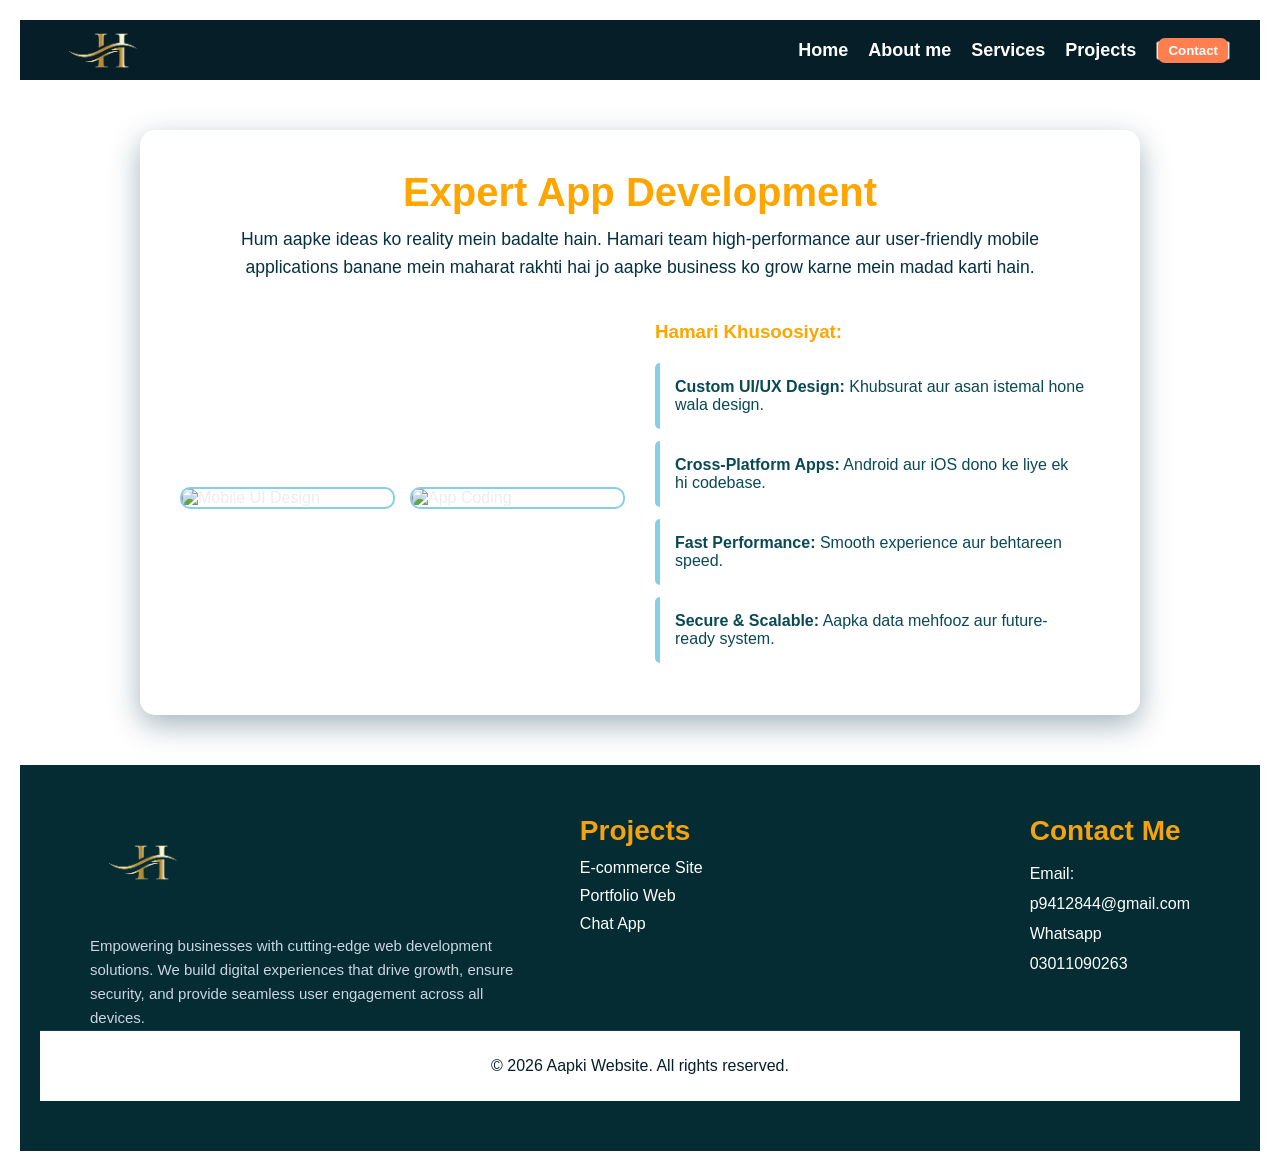
==== app.services.html @ 9d3aefec "Initial commit" ====
<!DOCTYPE html>
<html lang="en">
<head>
    <meta charset="UTF-8">
    <meta name="viewport" content="width=device-width, initial-scale=1.0">
    <title>About Me</title>
     <link rel="stylesheet" href="app.services.css">
     <link rel="stylesheet" href="portfolio.css">
    <link rel="stylesheet" href="https://cdnjs.cloudflare.com/ajax/libs/font-awesome/7.0.1/css/all.min.css">
</head>
<body>

  <nav class="navbar">
    <img class="logo" src="images/logoh1.jpeg" alt="logo">
    <ul>
      <li><a href="/portfolio.html">Home</a></li>
      <li><a href="/about.html">About me</a></li>
      <li><a href="/Services.html">Services</a></li>
      <li><a href="/Projects.html">Projects</a></li>
     <button><a href="/contact.html" class="contact-btn">Contact</a></button>
    </ul>
  </nav>

  <section class="app-dev-container">
        <div class="content-header">
            <h1>Expert App Development</h1>
            <p>Hum aapke ideas ko reality mein badalte hain. Hamari team high-performance aur user-friendly mobile applications banane mein maharat rakhti hai jo aapke business ko grow karne mein madad karti hain.</p>
        </div>

        <div class="main-content">
            <div class="image-gallery">
                <div class="img-box">
                    <img src="https://images.unsplash.com/photo-1512941937669-90a1b58e7e9c?auto=format&fit=crop&q=80&w=500" alt="Mobile UI Design">
                </div>
                <div class="img-box">
                    <img src="https://images.unsplash.com/photo-1551650975-87deedd944c3?auto=format&fit=crop&q=80&w=500" alt="App Coding">
                </div>
            </div>

            <div class="points-list">
                <h3>Hamari Khusoosiyat:</h3>
                <ul>
                    <li><strong>Custom UI/UX Design:</strong> Khubsurat aur asan istemal hone wala design.</li>
                    <li><strong>Cross-Platform Apps:</strong> Android aur iOS dono ke liye ek hi codebase.</li>
                    <li><strong>Fast Performance:</strong> Smooth experience aur behtareen speed.</li>
                    <li><strong>Secure & Scalable:</strong> Aapka data mehfooz aur future-ready system.</li>
                </ul>
            </div>
        </div>
    </section>

   <!-- footer  -->
<footer class="main-footer">
    <div class="footer-container">
        
        <div class="footer-left">
            <img src="images/logoh1.jpeg" alt="Logo" class="logo">
            <p class="description">
                Empowering businesses with cutting-edge web development solutions. 
                We build digital experiences that drive growth, ensure security, 
                and provide seamless user engagement across all devices.
            </p>
        </div>

        <div class="footer-right">
            <div class="projects">
                <h2>Projects</h2>
                <ul>
                    <li>E-commerce Site</li>
                    <li>Portfolio Web</li>
                    <li>Chat App</li>
                </ul>
            </div>
            </div>
    <div class="contact-me">
       <h2>Contact Me</h2>
    <p> Email: <br>p9412844@gmail.com</p>
    <p> Whatsapp <i class="fa-brands fa-whatsapp"></i> <br> 03011090263</p>
  </div>
</div>
<section class="copy1">
        <div class="my-copyright">
                <p>&copy; 2026 Aapki Website. All rights reserved.</p>
        </div>
        </section>
</body>
</html>
---- app.services.css ----
*{
  margin: 0;
  padding: 0;
  box-sizing: border-box;
  font-family: Arial, Helvetica, sans-serif;
}
body {
    font-family: 'Segoe UI', Tahoma, Geneva, Verdana, sans-serif;
    background-color: #f9f9f9;
    margin: 0;
    padding: 20px;
    color: #333;
}

.app-dev-container {
    max-width: 1000px;
    margin: 50px auto;
    background: #fff;
    padding: 40px;
    border-radius: 15px;
    box-shadow: 0 10px 30px rgba(2, 47, 66, 0.356);
}

/* Header Styling */
.content-header {
    text-align: center;
    margin-bottom: 40px;
}

.content-header h1 {
    color: orange; 
    font-size: 2.5rem;
    margin-bottom: 10px;
}

.content-header p {
    font-size: 1.1rem;
    line-height: 1.6;
    color: rgb(5, 49, 66);
    max-width: 800px;
    margin: 0 auto;
}

.main-content {
    display: flex;
    flex-wrap: wrap;
    gap: 30px;
    align-items: center;
}

/* Image Gallery with Hover Effects */
.image-gallery {
    flex: 1;
    display: flex;
    gap: 15px;
}

.img-box {
    flex: 1;
    overflow: hidden;
    border-radius: 10px;
    border: 2px solid skyblue; 
}

.img-box img {
    width: 100%;
    height: 250px;
    object-fit: cover;
    transition: transform 0.5s ease, filter 0.5s ease;
}

/* Hover Effect */
.img-box:hover img {
    transform: scale(1.1);
    filter: brightness(80%);
}

/* Points List Styling */
.points-list {
    flex: 1;
}

.points-list h3 {
    color: orange;
    margin-bottom: 20px;
}

.points-list ul {
    list-style: none;
    padding: 0;
}

.points-list li {
    background: white; 
    margin-bottom: 12px;
    padding: 15px;
    border-left: 5px solid skyblue;
    border-radius: 5px;
    transition: 0.3s;
    color: #094954;
}

.points-list li:hover {
    transform: translateX(10px);
    background: skyblue;
}

.points-list li strong {
    color: #094954;
}
---- portfolio.css ----
/* RESET */
*{
  margin: 0;
  padding: 0;
  box-sizing: border-box;
  font-family: Arial, Helvetica, sans-serif;
}

/* BODY */
body{
  color: #ededed;
  background-color: white; /* optional dark bg */
}

/* NAVBAR */
.navbar{
  display: flex;
  justify-content: space-between;
  align-items: center;
  padding: 15px 30px;
  background-color: rgb(5, 30, 40);
  height: 60px;
  color: white;
}

.navbar ul{
  display: flex;
  align-items: center;
  gap: 20px;
  list-style: none;
}

.navbar ul li a{
  text-decoration: none;
  font-size: 18px;
  font-weight: bold;
  color: white;
}

.navbar ul li a:hover{
  color: #0ef;
  transition: 0.3s;
}

.logo{
  width: 120px;
  height: 95px
}

/* NAVBAR INPUT & BUTTON */
.navbar input{
  width: 150px;
  height: 27px;
  border: 2px solid black;
  border-radius: 5px;
  padding-left: 5px;
}
.contact-btn{
    padding: 5px 10px;
    background:coral;
    color: white;
    text-decoration: none;
    border-radius: 7px;
    font-weight: bold;

}

.contact-btn:hover{
  background-color: aqua;
  transition: 0.3s;
  box-shadow:  0 0 15px #00f2fe;
}
.contact-btn{
    text-decoration: none;
    color: white;
}
/* HERO SECTION */
.hero{
  display: flex;
  justify-content: space-between;
  align-items: center;
  padding: 70px 10%;
  background-image: url("images/bg123.jpg");
  background-size: cover;
  background-position: center;
  width: 100%;

}
/* LEFT CONTENT */
.home{
  width: 50%;
}

.home h1{
  font-size: 65px;
  color: rgb(235, 229, 227);
}

.home h2 span, .home h1 span{
  color: #ef7d19;
}

.home h3{
  font-size: 18px;
  letter-spacing: 1px;
  line-height: 24px;
  margin-top: 10px;
}

/* BUTTONS */
.btns{
  margin-top: 20px;
}

.btns button{
  font-size: 1.1rem;
  padding: 10px 20px;
  border: none;
  border-radius: 7px;
  cursor: pointer;
}

.btn1{
  background-color: #da8333;
  color: white;
}

.btn2{
  background-color: #ededed;
  color: black;
  margin-left: 20px;
  text-decoration: none;
}
.btn21{
    text-decoration: none;
}

.btns button:hover{
  background-color: aqua;
  transition: 0.3s;
  box-shadow:  0 0 15px #00f2fe;
}

/* SOCIAL ICONS */
.icons{
  display: flex;
  gap: 20px;
  font-size: 25px;
  margin-top: 20px;
}

.icons i{
  cursor: pointer;
  transition: 0.3s;
}

.icons i:hover{
  background: linear-gradient(white, rgb(20, 89, 192));
  -webkit-background-clip: text;
  -webkit-text-fill-color: transparent;
}

/* RIGHT IMAGE */
.hero-img{
  width: 50%;
  display: flex;
  justify-content: center;
}

.hero-img img{
  width: 300px;
  height: 300px;
  border-radius: 50%;
  object-fit: cover;
  border: 10px solid #fff;
  box-shadow:  0 0 15px #00f2fe;
}
.hero-img img:hover{
    opacity: 1; 
    transform: scale(1.1);
}
* {
  box-sizing: border-box;
}
/* footer */

.main-footer {
    background-color: #052c33; 
    color: white;
    padding: 50px 20px;
    font-family: sans-serif;
}

.footer-container {
    display: flex;         
    justify-content: space-around; 
    align-items: flex-start;    
    max-width: 1100px;
    margin: 0 auto;        
}

/* Left side ki setting */
.footer-left {
    flex: 1;              
    padding-right: 40px;
}

.footer-left .logo {
    width: 120px;
    margin-bottom: 20px;
}

.footer-left .description {
    line-height: 1.6;
    font-size: 15px;
    color: #cbd5e0;
}

/* Right side ki setting */
.footer-right {
    flex: 1;      
    display: flex;
    align-items: flex-start;
}

.projects h2 {
    margin-top: 0;
    color: #f3a30f; 
    font-size: 28px;
    margin-bottom: 12px;
}
.contact-me h2{
  color: #f3a30f; 
    font-size: 28px;
    margin-bottom: 12px;

}
.projects ul {
    list-style: none;
    padding: 0;
}

.projects ul li {
    margin-bottom: 10px;
    font-size: 16px;
}
.copy1{
    background-color: white;
    width:  100%;
}
 .my-copyright {
    background-color: white; 
    color: rgb(5, 30, 40);       
    text-align: center;  
    padding: 20px 0;          
    width: 100%;              
    border-top: 1px solid rgb(15, 61, 79)

}
.main-footer p{
  line-height: 30px;
}

/* servicess  */
.services-section {
    padding: 80px 0;
}

.container {
    max-width: 1100px;
    margin: 0 auto;
    padding: 0 20px;
}

/* Section Title */
.section-title {
    text-align: center;
    margin-bottom: 60px;
}
.services-section{
  background-color: white;
}

.section-title h2 {
    font-size: 36px;
    color: rgb(5, 30, 40); 
    margin-bottom: 15px;
    text-transform: uppercase;
}

.section-title h2 span {
    color: #f3a30f; 
}

.section-title p {
    color:rgb(5, 30, 40);
    font-size: 18px;
}

/* Services Grid */
.services-grid {
    display: grid;
    grid-template-columns: repeat(auto-fit, minmax(300px, 1fr));
    gap: 30px;
    
}
.service-card {
    background: #ffffff;
    padding: 40px;
    border-radius: 10px;
    text-align: center;
    box-shadow: 0 10px 30px rgba(3, 46, 77, 0.306);
    transition: all 0.3s ease;
    border-bottom: 4px solid transparent;
}

.service-card:hover {
    transform: translateY(-10px);
    border-bottom: 4px solid #2c3e50; 
    box-shadow: 0 15px 40px rgba(0, 0, 0, 0.1);
}

.icon-box {
    width: 70px;
    height: 70px;
    background-color: rgb(6, 36, 61);
    color: #ffffff;
    border-radius: 50%;
    display: flex;
    align-items: center;
    justify-content: center;
    margin: 0 auto 20px;
    font-size: 30px;
    transition: 0.3s;
}

.service-card:hover .icon-box {
    background-color: #3498db;
}

.service-card h3 {
    margin-bottom: 15px;
    color: #2c3e50;
    font-size: 22px;
}

.service-card p {
    color: #636e72;
    line-height: 1.6;
}

/* Responsive */
@media (max-width: 768px) {
    .section-title h2 {
        font-size: 28px;
    }
}
/* contact me  */
.container {
    max-width: 1100px;
    margin: 0 auto;
    padding: 0 20px;
}

.contact-section {
    padding: 80px 0;
    background-color: white;
}

.contact-header {
    text-align: center;
    margin-bottom: 50px;
}

.contact-header h2 {
    font-size: 36px;
    color: rgb(5, 30, 40); 
}

.contact-header h2 span {
    color: #e68f1d;
}

.contact-header p {
    color: white;
    margin-top: 10px;
}

.contact-wrapper {
    display: flex;
    gap: 50px;
    background: #fff;
    padding: 40px;
    border-radius: 15px;
    box-shadow: 0 10px 30px rgba(2, 45, 72, 0.459);
    flex-wrap: wrap;
}

/* Contact Info Styling */
.contact-info {
    flex: 1;
    min-width: 300px;
}

.info-item {
    display: flex;
    align-items: center;
    gap: 20px;
    margin-bottom: 30px;
}

.info-item .icon {
    width: 50px;
    height: 50px;
    background: white;
    color: rgb(6, 36, 61);
    display: flex;
    align-items: center;
    justify-content: center;
    border-radius: 50%;
    font-size: 20px;
}

.info-item h3 {
    font-size: 18px;
    color: #2c3e50;
}

.info-item p {
    color: rgb(6, 36, 61);
}

.social-links {
    display: flex;
    gap: 15px;
    margin-top: 20px;
}

.social-links a {
    width: 40px;
    height: 40px;
    border: 1px solid #2c3e50;
    color: #2c3e50;
    display: flex;
    align-items: center;
    justify-content: center;
    border-radius: 50%;
    text-decoration: none;
    transition: 0.3s;
}

.social-links a:hover {
    background: #2c3e50;
    color: #fff;
}

/* Form Styling */
.contact-form {
    flex: 1.5;
    min-width: 300px;
}

.input-group {
    margin-bottom: 20px;
}

.input-group input, .input-group textarea {
    width: 100%;
    padding: 15px;
    border: 1px solid #ddd;
    border-radius: 8px;
    outline: none;
    font-size: 16px;
    transition: 0.3s;
}

.input-group input:focus, .input-group textarea:focus {
    border-color: #2c3e50;
}

.btn-submit {
    width: 100%;
    padding: 15px;
    background: #2c3e50;
    color: white;
    border: none;
    border-radius: 8px;
    font-size: 18px;
    font-weight: bold;
    cursor: pointer;
    transition: 0.3s;
}

.btn-submit:hover {
    background: #34495e;
    box-shadow: 0 5px 15px rgba(44, 62, 80, 0.3);
}
/* HAMBURGER HIDE ON DESKTOP */
.menu-toggle {
  display: none;
  font-size: 28px;
  cursor: pointer;
  color: white;
}

/* MOBILE VIEW */
@media (max-width: 425px) {

  .menu-toggle {
    display: block;
  }

  .navbar {
    flex-direction: row;
    justify-content: space-between;
  }

  /* HIDE MENU BY DEFAULT */
  .navbar ul {
    position: absolute;
    top: 60px;
    left: 0;
    width: 100%;
    background: rgb(5, 30, 40);
    flex-direction: column;
    text-align: center;
    display: none;
    padding: 15px 0;
  }

  .navbar ul li {
    margin: 10px 0;
  }

  /* SHOW MENU WHEN ACTIVE */
  .navbar ul.active {
    display: flex;
  }

}

/* Responsive */
@media (max-width: 768px) {
    .contact-wrapper {
        padding: 20px;
    }
}
.about-section {
    padding: 80px 10%;
    background-color: #ffffff;
    font-family: 'Poppins', sans-serif;
}

.about-container {
    display: flex;
    align-items: center;
    justify-content: space-between;
    gap: 50px;
    max-width: 1100px;
    margin: 0 auto;
}
.about-container span{
  color: rgb(249, 170, 11);
}

.about-image img {
    width: 300px;
    height: 300px;
    border-radius: 20px;
    object-fit: cover;
    box-shadow: 20px 20px 0px #6ea2db; 
}
.about-content h1 {
    font-size: 2.5rem;
    margin-bottom: 20px;
    color: rgb(5, 30, 40);
}

.about-content p {
    font-size: 1.1rem;
    line-height: 1.8;
    color: rgb(5, 30, 40);
    margin-bottom: 20px;
}

/* Button Styling */
.btn {
    display: inline-block;
    padding: 12px 30px;
    background-color: #043a5b;
    color: white;
    text-decoration: none;
    border-radius: 5px;
    transition: 0.3s ease;
}

.btn:hover {
    background-color: #5f8dbf;
    transform: translateY(-3px);
}

/* --- TABLET RESPONSIVE (768px) --- */
@media (max-width: 768px) {
    .section-heading {
        font-size: 30px; 
    }
   .container {
        padding: 30px 15px; 
    }
   .projects-grid {
        grid-template-columns: repeat(2, 1fr); 
        gap: 20px;
    }
    .hero-img img { 
        width: 200px;  
        height: 200px;
        border-radius: 50%;
        object-fit: cover;
        margin-bottom: 30px; 
        border: 5px solid #fff; 
        box-shadow: 0 0 20px rgba(176, 212, 232, 0.936);
    }

    .home h1 {
        font-size: 45px; 
        line-height: 1.2;
    }

    .home h3 {
        font-size: 20px;
    }
}
/* responsive */
@media (max-width: 425px) {

  .hero {
    display: flex;
    flex-direction: column;
    align-items: center ;
    justify-content: center;
    text-align: center;
    padding: 20px ;
  }

  .home {
    width: 100% ;
  }

  .hero-img {
    width: 100% ;
    display: flex;
    justify-content: center;
  }

}
/* responsive */
@media (max-width: 425px) {

  .home h1 {
    font-size: 30px ;
    line-height: 1.2;
  }

  .home h2 {
    font-size: 20px;
  }

  .home h3 {
    font-size: 14px;
    padding: 0 10px;
  }

}
@media (max-width: 425px) {

  .hero-img img {
    width: 150px ;
    height: 150px ;
  }

}
@media (max-width: 425px) {

  .btns {
    display: flex;
    flex-direction: column;
    align-items: center;
    width: 100%;
    gap: 10px;
  }

  .btns button {
    width: 90%;
  }

  .btn2 {
    margin-left: 0 ;
  }

}
@media (max-width: 425px) {
  .hero {
    display: flex;
    flex-direction: column;
    align-items: center;
    text-align: center;
  }

  .home {
    order: 2;  
  }

  .hero-img {
    order: 1;   
    margin-bottom: 20px;
  }
}
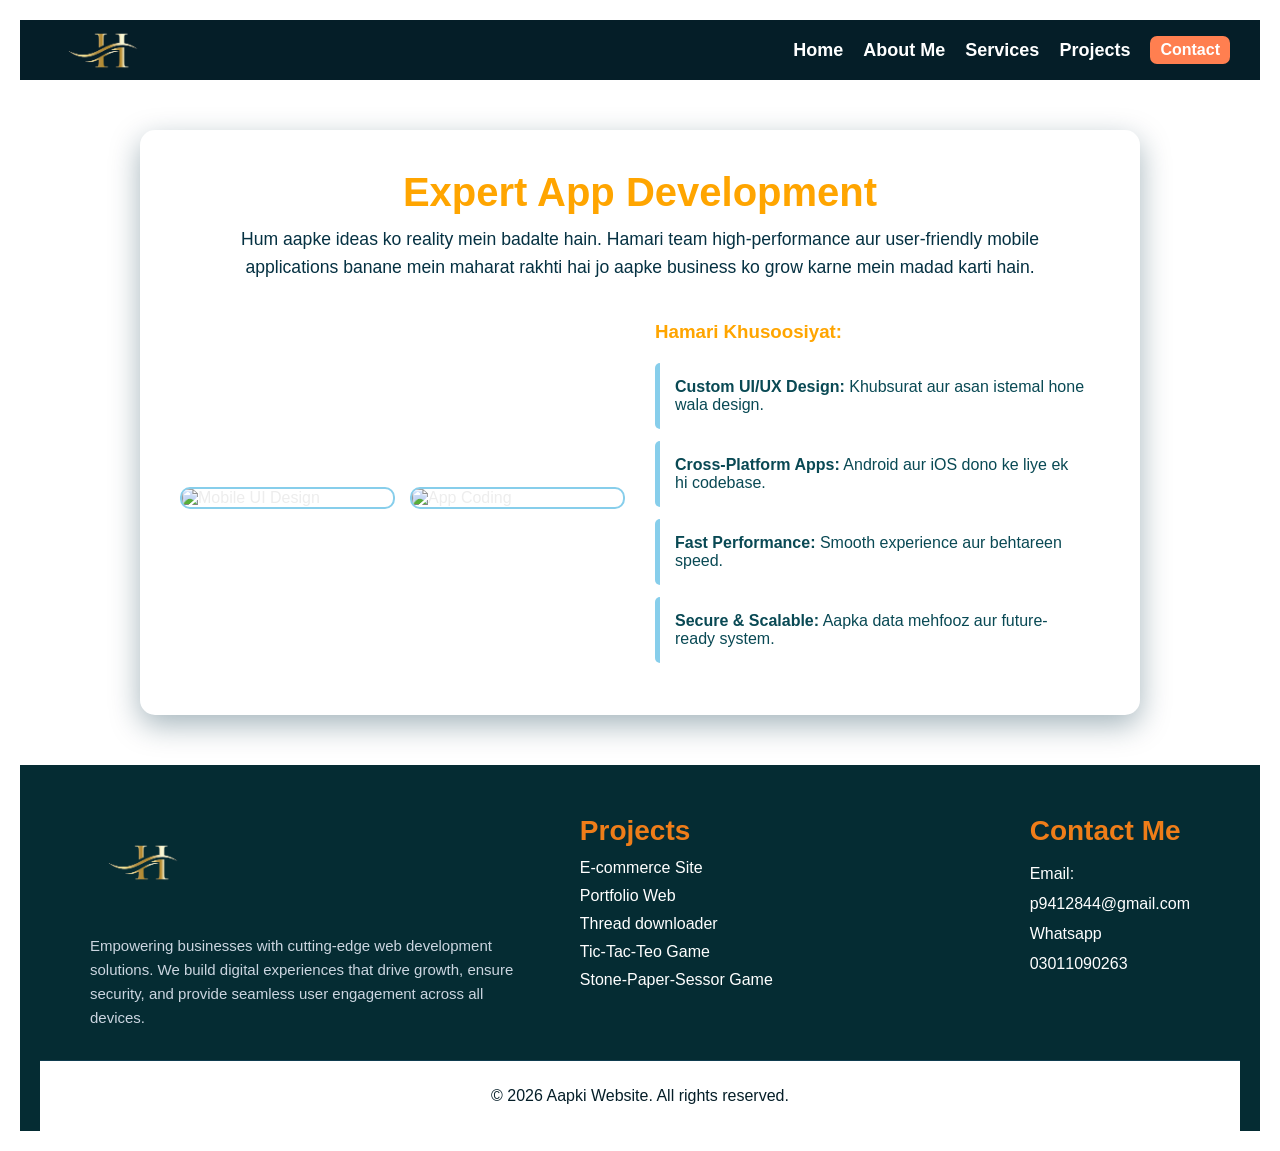
==== commit db16543e: "Updated portfolio website" ====
--- a/app.services.html
+++ b/app.services.html
@@ -3,7 +3,7 @@
 <head>
     <meta charset="UTF-8">
     <meta name="viewport" content="width=device-width, initial-scale=1.0">
-    <title>About Me</title>
+    <title>App Development Services</title>
      <link rel="stylesheet" href="app.services.css">
      <link rel="stylesheet" href="portfolio.css">
     <link rel="stylesheet" href="https://cdnjs.cloudflare.com/ajax/libs/font-awesome/7.0.1/css/all.min.css">
@@ -13,11 +13,11 @@
   <nav class="navbar">
     <img class="logo" src="images/logoh1.jpeg" alt="logo">
     <ul>
-      <li><a href="/portfolio.html">Home</a></li>
-      <li><a href="/about.html">About me</a></li>
-      <li><a href="/Services.html">Services</a></li>
-      <li><a href="/Projects.html">Projects</a></li>
-     <button><a href="/contact.html" class="contact-btn">Contact</a></button>
+      <li><a href="/index.html">Home</a></li>
+      <li><a href="/about.html">About Me</a></li>
+      <li><a href="/services.html">Services</a></li>
+      <li><a href="/projects.html">Projects</a></li>
+     <a href="/contact.html" class="contact-btn">Contact</a>
     </ul>
   </nav>
 
@@ -66,9 +66,11 @@
             <div class="projects">
                 <h2>Projects</h2>
                 <ul>
-                    <li>E-commerce Site</li>
+                   <li>E-commerce Site</li>
                     <li>Portfolio Web</li>
-                    <li>Chat App</li>
+                    <li>Thread downloader</li>
+                    <li>Tic-Tac-Teo Game</li>
+                    <li>Stone-Paper-Sessor Game</li>
                 </ul>
             </div>
             </div>
--- a/app.services.css
+++ b/app.services.css
@@ -108,3 +108,63 @@
 .points-list li strong {
     color: #094954;
 }
+
+@media (max-width: 576px) {
+
+    /* Main content container ko set kiya */
+    .main-content {
+        display: flex !important;
+        flex-direction: column !important;
+        align-items: center !important;
+        justify-content: center !important;
+        width: 100% !important;
+        max-width: 100% !important;
+        padding: 20px !important;
+        margin: 0 auto !important;
+    }
+
+    /* FIX: Images ko ek ke neeche ek lane ke liye column kiya aur center lagaya */
+    .image-gallery {
+        display: flex !important;
+        flex-direction: column !important; /* Is se 1 pic upar aur 1 neeche aayegi */
+        align-items: center !important;
+        justify-content: center !important;
+        gap: 20px !important; /* Dono pictures ke darmiyan ka gap */
+        width: 100% !important;
+        margin-bottom: 30px !important; /* Pictures ke baad jo text shuru hoga us se doori */
+    }
+
+    /* Har image box ko mobile screen ke mutabik full wide aur responsive kiya */
+    .img-box {
+        width: 100% !important;
+        max-width: 280px !important; /* Mobile screen par images ka standard size balance rakhne ke liye */
+        display: flex !important;
+        justify-content: center !important;
+    }
+
+    .img-box img {
+        width: 100% !important;
+        height: auto !important;
+        object-fit: cover !important;
+        border-radius: 12px !important;
+    }
+
+    /* App dev container aur uske text/content blocks ko perfectly screen par wide aur center kiya */
+    .app-dev-container, 
+    .main-content div:not(.image-gallery):not(.img-box) {
+        width: 100% !important;
+        max-width: 100% !important;
+        text-align: center !important;
+        padding: 0 10px !important;
+        margin: 0 auto !important;
+    }
+
+    /* Paragraphs aur headings ko alignment issues se bachane ke liye center lock kiya */
+    .main-content p, 
+    .main-content h3,
+    .main-content h2 {
+        text-align: center !important;
+        margin-left: auto !important;
+        margin-right: auto !important;
+    }
+}
--- a/portfolio.css
+++ b/portfolio.css
@@ -1,4 +1,6 @@
-/* RESET */
+/* ==========================================
+   1. RESET & BASE STYLES
+   ========================================== */
 *{
   margin: 0;
   padding: 0;
@@ -6,13 +8,14 @@
   font-family: Arial, Helvetica, sans-serif;
 }
 
-/* BODY */
 body{
   color: #ededed;
-  background-color: white; /* optional dark bg */
-}
-
-/* NAVBAR */
+  background-color: white; 
+}
+
+/* ==========================================
+   2. NAVBAR STYLES (Desktop)
+   ========================================== */
 .navbar{
   display: flex;
   justify-content: space-between;
@@ -21,6 +24,8 @@
   background-color: rgb(5, 30, 40);
   height: 60px;
   color: white;
+  position: relative; /* Fixed: Absolute child menu ke liye zaroori hai */
+  z-index: 1000;
 }
 
 .navbar ul{
@@ -44,10 +49,9 @@
 
 .logo{
   width: 120px;
-  height: 95px
-}
-
-/* NAVBAR INPUT & BUTTON */
+  height: 95px;
+}
+
 .navbar input{
   width: 150px;
   height: 27px;
@@ -55,26 +59,35 @@
   border-radius: 5px;
   padding-left: 5px;
 }
+
 .contact-btn{
-    padding: 5px 10px;
-    background:coral;
-    color: white;
-    text-decoration: none;
-    border-radius: 7px;
-    font-weight: bold;
-
+  padding: 5px 10px;
+  background: coral;
+  color: white;
+  text-decoration: none;
+  border-radius: 7px;
+  font-weight: bold;
 }
 
 .contact-btn:hover{
   background-color: aqua;
   transition: 0.3s;
-  box-shadow:  0 0 15px #00f2fe;
-}
-.contact-btn{
-    text-decoration: none;
-    color: white;
-}
-/* HERO SECTION */
+  box-shadow: 0 0 15px #00f2fe;
+}
+
+/* HAMBURGER DEFAULT HIDE ON DESKTOP */
+.menu-toggle {
+  display: none;
+  font-size: 28px;
+  cursor: pointer;
+  color: white;
+  position: relative; /* Fixed: Clickable zone active karne ke liye */
+  z-index: 1005;      /* Fixed: Sabse top layer par rakhne ke liye */
+}
+
+/* ==========================================
+   3. HERO SECTION (Desktop)
+   ========================================== */
 .hero{
   display: flex;
   justify-content: space-between;
@@ -84,9 +97,8 @@
   background-size: cover;
   background-position: center;
   width: 100%;
-
-}
-/* LEFT CONTENT */
+}
+
 .home{
   width: 50%;
 }
@@ -107,7 +119,6 @@
   margin-top: 10px;
 }
 
-/* BUTTONS */
 .btns{
   margin-top: 20px;
 }
@@ -121,8 +132,13 @@
 }
 
 .btn1{
-  background-color: #da8333;
-  color: white;
+  background-color: #ef7d19;
+  color: white;
+}
+.btn1 a{
+  text-decoration: none;
+  color: white;
+  background-color: transparent;
 }
 
 .btn2{
@@ -131,22 +147,28 @@
   margin-left: 20px;
   text-decoration: none;
 }
-.btn21{
-    text-decoration: none;
+.btn2 a{
+  text-decoration: none;
+  color: black;
+  background-color: transparent;
 }
 
 .btns button:hover{
   background-color: aqua;
   transition: 0.3s;
-  box-shadow:  0 0 15px #00f2fe;
-}
-
-/* SOCIAL ICONS */
+  box-shadow: 0 0 15px #00f2fe;
+}
+
 .icons{
   display: flex;
   gap: 20px;
   font-size: 25px;
   margin-top: 20px;
+}
+
+.icons a {
+  background-color: transparent;
+  color: white;
 }
 
 .icons i{
@@ -160,7 +182,6 @@
   -webkit-text-fill-color: transparent;
 }
 
-/* RIGHT IMAGE */
 .hero-img{
   width: 50%;
   display: flex;
@@ -173,349 +194,381 @@
   border-radius: 50%;
   object-fit: cover;
   border: 10px solid #fff;
-  box-shadow:  0 0 15px #00f2fe;
-}
+  box-shadow: 0 0 15px #00f2fe;
+  transition: 0.3s;
+}
+
 .hero-img img:hover{
-    opacity: 1; 
-    transform: scale(1.1);
-}
-* {
-  box-sizing: border-box;
-}
-/* footer */
+  transform: scale(1.1);
+}
+
+/* ==========================================
+   4. ABOUT ME SECTION (Desktop)
+   ========================================== */
+.about-section {
+  padding: 80px 10%;
+  background-color: #ffffff;
+}
+
+.about-container {
+  display: flex;
+  align-items: center;
+  justify-content: space-between;
+  gap: 50px;
+  max-width: 1100px;
+  margin: 0 auto;
+}
+
+.about-container span{
+  color: rgb(249, 170, 11);
+}
+
+.about-image img {
+  width: 300px;
+  height: 300px;
+  border-radius: 20px;
+  object-fit: cover;
+  box-shadow: 20px 20px 0px #6ea2db; 
+}
+
+.about-content h1 {
+  font-size: 2.5rem;
+  margin-bottom: 20px;
+  color: rgb(5, 30, 40);
+}
+
+.about-content p {
+  font-size: 1.1rem;
+  line-height: 1.8;
+  color: rgb(5, 30, 40);
+  margin-bottom: 20px;
+}
+
+.btn {
+  display: inline-block;
+  padding: 12px 30px;
+  background-color: #043a5b;
+  color: white;
+  text-decoration: none;
+  border-radius: 5px;
+  transition: 0.3s ease;
+}
+
+.btn:hover {
+  background-color: #5f8dbf;
+  transform: translateY(-3px);
+}
+
+/* ==========================================
+   5. SERVICES SECTION (Desktop)
+   ========================================== */
+.services-section {
+  padding: 80px 0;
+  background-color: white;
+}
+
+.container {
+  max-width: 1100px;
+  margin: 0 auto;
+  padding: 0 20px;
+}
+
+.section-title {
+  text-align: center;
+  margin-bottom: 60px;
+}
+
+.section-title h2 {
+  font-size: 36px;
+  color: rgb(5, 30, 40); 
+  margin-bottom: 15px;
+  text-transform: uppercase;
+}
+
+.section-title h2 span {
+  color: #ef7d19; 
+}
+
+.section-title p {
+  color: rgb(5, 30, 40);
+  font-size: 18px;
+}
+
+.services-grid {
+  display: grid;
+  grid-template-columns: repeat(auto-fit, minmax(300px, 1fr));
+  gap: 30px;
+}
+
+.service-card {
+  background: #ffffff;
+  padding: 40px;
+  border-radius: 10px;
+  text-align: center;
+  box-shadow: 0 10px 30px rgba(3, 46, 77, 0.306);
+  transition: all 0.3s ease;
+  border-bottom: 4px solid transparent;
+}
+
+.service-card:hover {
+  transform: translateY(-10px);
+  border-bottom: 4px solid #2c3e50; 
+  box-shadow: 0 15px 40px rgba(0, 0, 0, 0.1);
+}
+
+.icon-box {
+  width: 70px;
+  height: 70px;
+  background-color: rgb(6, 36, 61);
+  color: #ffffff;
+  border-radius: 50%;
+  display: flex;
+  align-items: center;
+  justify-content: center;
+  margin: 0 auto 20px;
+  font-size: 30px;
+  transition: 0.3s;
+}
+
+.service-card:hover .icon-box {
+  background-color: #3498db;
+}
+
+.service-card h3 {
+  margin-bottom: 15px;
+  color: #2c3e50;
+  font-size: 22px;
+}
+
+.service-card p {
+  color: #636e72;
+  line-height: 1.6;
+}
+
+/* ==========================================
+   6. CONTACT ME & FOOTER (Desktop)
+   ========================================== */
+.contact-section {
+  padding: 80px 0;
+  background-color: white;
+}
+
+.contact-header {
+  text-align: center;
+  margin-bottom: 50px;
+}
+
+.contact-header h2 {
+  font-size: 36px;
+  color: rgb(5, 30, 40); 
+}
+
+.contact-header h2 span {
+  color: #ef7d19;
+}
+.contact-header p {
+  color: rgb(5, 30, 40);
+  font-size: 18px;
+}
+.contact-wrapper {
+  display: flex;
+  gap: 50px;
+  background: #fff;
+  padding: 40px;
+  border-radius: 15px;
+  box-shadow: 0 10px 30px rgba(2, 45, 72, 0.459);
+  flex-wrap: wrap;
+}
+
+.contact-info {
+  flex: 1;
+  min-width: 300px;
+}
+
+.info-item {
+  display: flex;
+  align-items: center;
+  gap: 20px;
+  margin-bottom: 30px;
+}
+
+.info-item .icon {
+  width: 50px;
+  height: 50px;
+  background: white;
+  color: rgb(6, 36, 61);
+  display: flex;
+  align-items: center;
+  justify-content: center;
+  border-radius: 50%;
+  font-size: 20px;
+}
+.social-links a {
+  background-color: transparent;
+  color: rgb(6, 36, 61);
+  text-decoration: none;
+  font-size: 20px;
+}
+
+.info-item h3 {
+  font-size: 18px;
+  color: #2c3e50;
+}
+
+.info-item p {
+  color: rgb(6, 36, 61);
+}
+
+.contact-form {
+  flex: 1.5;
+  min-width: 300px;
+}
+
+.input-group {
+  margin-bottom: 20px;
+}
+
+.input-group input, .input-group textarea {
+  width: 100%;
+  padding: 15px;
+  border: 1px solid #ddd;
+  border-radius: 8px;
+  outline: none;
+  font-size: 16px;
+  transition: 0.3s;
+}
+
+.btn-submit {
+  width: 100%;
+  padding: 15px;
+  background: #2c3e50;
+  color: white;
+  border: none;
+  border-radius: 8px;
+  font-size: 18px;
+  font-weight: bold;
+  cursor: pointer;
+  transition: 0.3s;
+}
 
 .main-footer {
-    background-color: #052c33; 
-    color: white;
-    padding: 50px 20px;
-    font-family: sans-serif;
+  background-color: #052c33; 
+  color: white;
+  padding: 50px 20px 0px 20px;
 }
 
 .footer-container {
-    display: flex;         
-    justify-content: space-around; 
-    align-items: flex-start;    
-    max-width: 1100px;
-    margin: 0 auto;        
-}
-
-/* Left side ki setting */
+  display: flex;         
+  justify-content: space-around; 
+  align-items: flex-start;    
+  max-width: 1100px;
+  margin: 0 auto;        
+}
+
 .footer-left {
-    flex: 1;              
-    padding-right: 40px;
+  flex: 1;              
+  padding-right: 40px;
 }
 
 .footer-left .logo {
-    width: 120px;
-    margin-bottom: 20px;
+  width: 120px;
+  margin-bottom: 20px;
 }
 
 .footer-left .description {
-    line-height: 1.6;
-    font-size: 15px;
-    color: #cbd5e0;
-}
-
-/* Right side ki setting */
+  line-height: 1.6;
+  font-size: 15px;
+  color: #cbd5e0;
+}
+
 .footer-right {
-    flex: 1;      
-    display: flex;
-    align-items: flex-start;
-}
-
-.projects h2 {
-    margin-top: 0;
-    color: #f3a30f; 
-    font-size: 28px;
-    margin-bottom: 12px;
-}
-.contact-me h2{
-  color: #f3a30f; 
-    font-size: 28px;
-    margin-bottom: 12px;
-
-}
+  flex: 1;      
+  display: flex;
+  align-items: flex-start;
+  justify-content: space-between;
+}
+
+.projects h2, .contact-me h2 {
+  color: #ef7d19; 
+  font-size: 28px;
+  margin-bottom: 12px;
+}
+
 .projects ul {
-    list-style: none;
-    padding: 0;
+  list-style: none;
+  padding: 0;
 }
 
 .projects ul li {
-    margin-bottom: 10px;
-    font-size: 16px;
-}
+  margin-bottom: 10px;
+  font-size: 16px;
+}
+
 .copy1{
-    background-color: white;
-    width:  100%;
-}
- .my-copyright {
-    background-color: white; 
-    color: rgb(5, 30, 40);       
-    text-align: center;  
-    padding: 20px 0;          
-    width: 100%;              
-    border-top: 1px solid rgb(15, 61, 79)
-
-}
+  background-color: white;
+  width: 100%;
+  margin-top: 30px;
+}
+
+.my-copyright {
+  background-color: white; 
+  color: rgb(5, 30, 40);      
+  text-align: center;  
+  padding: 20px 0;          
+  width: 100%;              
+  border-top: 1px solid rgb(15, 61, 79);
+}
+
 .main-footer p{
   line-height: 30px;
 }
 
-/* servicess  */
-.services-section {
-    padding: 80px 0;
-}
-
-.container {
-    max-width: 1100px;
-    margin: 0 auto;
-    padding: 0 20px;
-}
-
-/* Section Title */
-.section-title {
+
+/* ==========================================
+   7. UNIVERSAL RESPONSIVE BREAKPOINTS
+   ========================================== */
+
+/* --- TABLET VIEW (max-width: 768px) --- */
+@media (max-width: 768px) {
+  .section-title h2, .contact-header h2 {
+    font-size: 28px;
+  }
+
+  .about-container {
+    flex-direction: column;
     text-align: center;
-    margin-bottom: 60px;
-}
-.services-section{
-  background-color: white;
-}
-
-.section-title h2 {
-    font-size: 36px;
-    color: rgb(5, 30, 40); 
-    margin-bottom: 15px;
-    text-transform: uppercase;
-}
-
-.section-title h2 span {
-    color: #f3a30f; 
-}
-
-.section-title p {
-    color:rgb(5, 30, 40);
-    font-size: 18px;
-}
-
-/* Services Grid */
-.services-grid {
-    display: grid;
-    grid-template-columns: repeat(auto-fit, minmax(300px, 1fr));
     gap: 30px;
+  }
+
+  .about-image img {
+    box-shadow: 12px 12px 0px #6ea2db;
+    width: 240px;
+    height: 240px;
+  }
+
+  .footer-container {
+    flex-direction: column;
+    gap: 40px;
+  }
     
-}
-.service-card {
-    background: #ffffff;
-    padding: 40px;
-    border-radius: 10px;
-    text-align: center;
-    box-shadow: 0 10px 30px rgba(3, 46, 77, 0.306);
-    transition: all 0.3s ease;
-    border-bottom: 4px solid transparent;
-}
-
-.service-card:hover {
-    transform: translateY(-10px);
-    border-bottom: 4px solid #2c3e50; 
-    box-shadow: 0 15px 40px rgba(0, 0, 0, 0.1);
-}
-
-.icon-box {
-    width: 70px;
-    height: 70px;
-    background-color: rgb(6, 36, 61);
-    color: #ffffff;
-    border-radius: 50%;
-    display: flex;
-    align-items: center;
-    justify-content: center;
-    margin: 0 auto 20px;
-    font-size: 30px;
-    transition: 0.3s;
-}
-
-.service-card:hover .icon-box {
-    background-color: #3498db;
-}
-
-.service-card h3 {
-    margin-bottom: 15px;
-    color: #2c3e50;
-    font-size: 22px;
-}
-
-.service-card p {
-    color: #636e72;
-    line-height: 1.6;
-}
-
-/* Responsive */
-@media (max-width: 768px) {
-    .section-title h2 {
-        font-size: 28px;
-    }
-}
-/* contact me  */
-.container {
-    max-width: 1100px;
-    margin: 0 auto;
-    padding: 0 20px;
-}
-
-.contact-section {
-    padding: 80px 0;
-    background-color: white;
-}
-
-.contact-header {
-    text-align: center;
-    margin-bottom: 50px;
-}
-
-.contact-header h2 {
-    font-size: 36px;
-    color: rgb(5, 30, 40); 
-}
-
-.contact-header h2 span {
-    color: #e68f1d;
-}
-
-.contact-header p {
-    color: white;
-    margin-top: 10px;
-}
-
-.contact-wrapper {
-    display: flex;
-    gap: 50px;
-    background: #fff;
-    padding: 40px;
-    border-radius: 15px;
-    box-shadow: 0 10px 30px rgba(2, 45, 72, 0.459);
-    flex-wrap: wrap;
-}
-
-/* Contact Info Styling */
-.contact-info {
-    flex: 1;
-    min-width: 300px;
-}
-
-.info-item {
-    display: flex;
-    align-items: center;
-    gap: 20px;
-    margin-bottom: 30px;
-}
-
-.info-item .icon {
-    width: 50px;
-    height: 50px;
-    background: white;
-    color: rgb(6, 36, 61);
-    display: flex;
-    align-items: center;
-    justify-content: center;
-    border-radius: 50%;
-    font-size: 20px;
-}
-
-.info-item h3 {
-    font-size: 18px;
-    color: #2c3e50;
-}
-
-.info-item p {
-    color: rgb(6, 36, 61);
-}
-
-.social-links {
-    display: flex;
-    gap: 15px;
-    margin-top: 20px;
-}
-
-.social-links a {
-    width: 40px;
-    height: 40px;
-    border: 1px solid #2c3e50;
-    color: #2c3e50;
-    display: flex;
-    align-items: center;
-    justify-content: center;
-    border-radius: 50%;
-    text-decoration: none;
-    transition: 0.3s;
-}
-
-.social-links a:hover {
-    background: #2c3e50;
-    color: #fff;
-}
-
-/* Form Styling */
-.contact-form {
-    flex: 1.5;
-    min-width: 300px;
-}
-
-.input-group {
-    margin-bottom: 20px;
-}
-
-.input-group input, .input-group textarea {
+  .footer-left, .footer-right {
     width: 100%;
-    padding: 15px;
-    border: 1px solid #ddd;
-    border-radius: 8px;
-    outline: none;
-    font-size: 16px;
-    transition: 0.3s;
-}
-
-.input-group input:focus, .input-group textarea:focus {
-    border-color: #2c3e50;
-}
-
-.btn-submit {
-    width: 100%;
-    padding: 15px;
-    background: #2c3e50;
-    color: white;
-    border: none;
-    border-radius: 8px;
-    font-size: 18px;
-    font-weight: bold;
-    cursor: pointer;
-    transition: 0.3s;
-}
-
-.btn-submit:hover {
-    background: #34495e;
-    box-shadow: 0 5px 15px rgba(44, 62, 80, 0.3);
-}
-/* HAMBURGER HIDE ON DESKTOP */
-.menu-toggle {
-  display: none;
-  font-size: 28px;
-  cursor: pointer;
-  color: white;
-}
-
-/* MOBILE VIEW */
-@media (max-width: 425px) {
-
+  }
+
+  .contact-wrapper {
+    padding: 20px;
+  }
+}
+
+/* --- PERFECT MOBILE VIEW (max-width: 576px / 567px) --- */
+@media (max-width: 576px) {
+    
+  /* Hamburger Show Setup */
   .menu-toggle {
-    display: block;
-  }
-
-  .navbar {
-    flex-direction: row;
-    justify-content: space-between;
-  }
-
-  /* HIDE MENU BY DEFAULT */
+    display: block !important;
+  }
+
+  /* Dropdown Menu Mobile Fix */
   .navbar ul {
     position: absolute;
     top: 60px;
@@ -524,140 +577,43 @@
     background: rgb(5, 30, 40);
     flex-direction: column;
     text-align: center;
-    display: none;
-    padding: 15px 0;
-  }
-
-  .navbar ul li {
-    margin: 10px 0;
-  }
-
-  /* SHOW MENU WHEN ACTIVE */
+    display: none; /* JS open karne par active hoga */
+    padding: 20px 0;
+    box-shadow: 0 10px 15px rgba(0,0,0,0.3);
+    z-index: 999;
+  }
+
   .navbar ul.active {
-    display: flex;
-  }
-
-}
-
-/* Responsive */
-@media (max-width: 768px) {
-    .contact-wrapper {
-        padding: 20px;
-    }
-}
-.about-section {
-    padding: 80px 10%;
-    background-color: #ffffff;
-    font-family: 'Poppins', sans-serif;
-}
-
-.about-container {
-    display: flex;
-    align-items: center;
-    justify-content: space-between;
-    gap: 50px;
-    max-width: 1100px;
-    margin: 0 auto;
-}
-.about-container span{
-  color: rgb(249, 170, 11);
-}
-
-.about-image img {
-    width: 300px;
-    height: 300px;
-    border-radius: 20px;
-    object-fit: cover;
-    box-shadow: 20px 20px 0px #6ea2db; 
-}
-.about-content h1 {
-    font-size: 2.5rem;
+    display: flex !important;
+  }
+
+  .navbar input {
+    display: none; 
+  }
+
+  /* Hero Adjustments */
+  .hero {
+    flex-direction: column;
+    text-align: center;
+    padding: 40px 20px;
+    gap: 20px;
+  }
+
+  .home, .hero-img {
+    width: 100%;
+  }
+
+  .home {
+    order: 2; 
+  }
+
+  .hero-img {
+    order: 1; 
     margin-bottom: 20px;
-    color: rgb(5, 30, 40);
-}
-
-.about-content p {
-    font-size: 1.1rem;
-    line-height: 1.8;
-    color: rgb(5, 30, 40);
-    margin-bottom: 20px;
-}
-
-/* Button Styling */
-.btn {
-    display: inline-block;
-    padding: 12px 30px;
-    background-color: #043a5b;
-    color: white;
-    text-decoration: none;
-    border-radius: 5px;
-    transition: 0.3s ease;
-}
-
-.btn:hover {
-    background-color: #5f8dbf;
-    transform: translateY(-3px);
-}
-
-/* --- TABLET RESPONSIVE (768px) --- */
-@media (max-width: 768px) {
-    .section-heading {
-        font-size: 30px; 
-    }
-   .container {
-        padding: 30px 15px; 
-    }
-   .projects-grid {
-        grid-template-columns: repeat(2, 1fr); 
-        gap: 20px;
-    }
-    .hero-img img { 
-        width: 200px;  
-        height: 200px;
-        border-radius: 50%;
-        object-fit: cover;
-        margin-bottom: 30px; 
-        border: 5px solid #fff; 
-        box-shadow: 0 0 20px rgba(176, 212, 232, 0.936);
-    }
-
-    .home h1 {
-        font-size: 45px; 
-        line-height: 1.2;
-    }
-
-    .home h3 {
-        font-size: 20px;
-    }
-}
-/* responsive */
-@media (max-width: 425px) {
-
-  .hero {
-    display: flex;
-    flex-direction: column;
-    align-items: center ;
-    justify-content: center;
-    text-align: center;
-    padding: 20px ;
-  }
-
-  .home {
-    width: 100% ;
-  }
-
-  .hero-img {
-    width: 100% ;
-    display: flex;
-    justify-content: center;
-  }
-
-}
-/* responsive */
-@media (max-width: 425px) {
+  }
 
   .home h1 {
-    font-size: 30px ;
+    font-size: 30px;
     line-height: 1.2;
   }
 
@@ -670,23 +626,17 @@
     padding: 0 10px;
   }
 
-}
-@media (max-width: 425px) {
-
   .hero-img img {
-    width: 150px ;
-    height: 150px ;
-  }
-
-}
-@media (max-width: 425px) {
+    width: 150px !important;
+    height: 150px !important;
+  }
 
   .btns {
     display: flex;
     flex-direction: column;
+    gap: 10px;
+    width: 100%;
     align-items: center;
-    width: 100%;
-    gap: 10px;
   }
 
   .btns button {
@@ -694,24 +644,111 @@
   }
 
   .btn2 {
-    margin-left: 0 ;
-  }
-
-}
-@media (max-width: 425px) {
-  .hero {
+    margin-left: 0;
+  }
+
+  /* About Me Small Device Fix */
+  .about-container {
     display: flex;
     flex-direction: column;
-    align-items: center;
+    align-items: center; 
     text-align: center;
-  }
-
-  .home {
-    order: 2;  
-  }
-
-  .hero-img {
-    order: 1;   
-    margin-bottom: 20px;
-  }
+    gap: 20px;
+  }
+
+  .about-image img {
+    width: 180px !important;  
+    height: 180px !important;
+    border-radius: 15px;
+    box-shadow: 0 10px 25px rgba(110, 162, 219, 0.6); 
+    margin: 0 auto 15px auto;
+    display: block;
+  }
+
+  .about-content h1 {
+    font-size: 22px;
+  }
+
+  .about-content p {
+    font-size: 14px;
+    padding: 0 10px;
+  }
+
+  /* Services & What I Do Grid Fix */
+  .services-grid {
+    grid-template-columns: 1fr; 
+    gap: 20px;
+    padding: 0 10px;
+  }
+
+  .service-card {
+    padding: 20px;
+  }
+
+  .service-card img {
+    height: 150px; 
+    width: 100%;
+    object-fit: cover;
+    border-radius: 8px;
+  }
+
+ /* --- FOOTER CENTER & FULL WIDTH FIX --- */
+  .main-footer {
+    width: 100% !important;
+    padding: 50px 0 0 0 !important; /* Side paddings zero ki taaki full space mile */
+  }
+
+  .footer-container {
+    display: flex !important;
+    flex-direction: column !important;
+    align-items: center !important; 
+    justify-content: center !important;
+    text-align: center !important;
+    width: 100% !important;
+    max-width: 100% !important;
+    padding: 0 20px !important; /* text ko corners se door rakhne ke liye built-in space */
+    gap: 35px !important;
+    margin: 0 auto !important; /* Pure box ko auto-center karne ke liye */
+  }
+
+  .footer-left, .footer-right {
+    width: 100% !important;
+    max-width: 100% !important;
+    display: flex !important;
+    flex-direction: column !important;
+    align-items: center !important; 
+    justify-content: center !important;
+    padding: 0 !important; /* Purani extra right/left padding khatam ki */
+    margin: 0 auto !important;
+  }
+
+  .footer-right {
+    gap: 35px !important;
+  }
+
+  .footer-left .logo {
+    margin: 0 auto 15px auto !important;
+    display: block !important;
+  }
+
+  .projects ul {
+    padding: 0 !important;
+    margin: 0 !important;
+    display: flex !important;
+    flex-direction: column !important;
+    align-items: center !important;
+  }
+
+  /* --- COPYRIGHT STRIP FULL WIDTH --- */
+  .copy1 {
+    width: 100% !important;
+    margin-top: 30px !important;
+  }
+
+  .my-copyright {
+    width: 100% !important;
+    padding: 20px 15px !important;
+    box-sizing: border-box !important; 
+  }
+
 }
